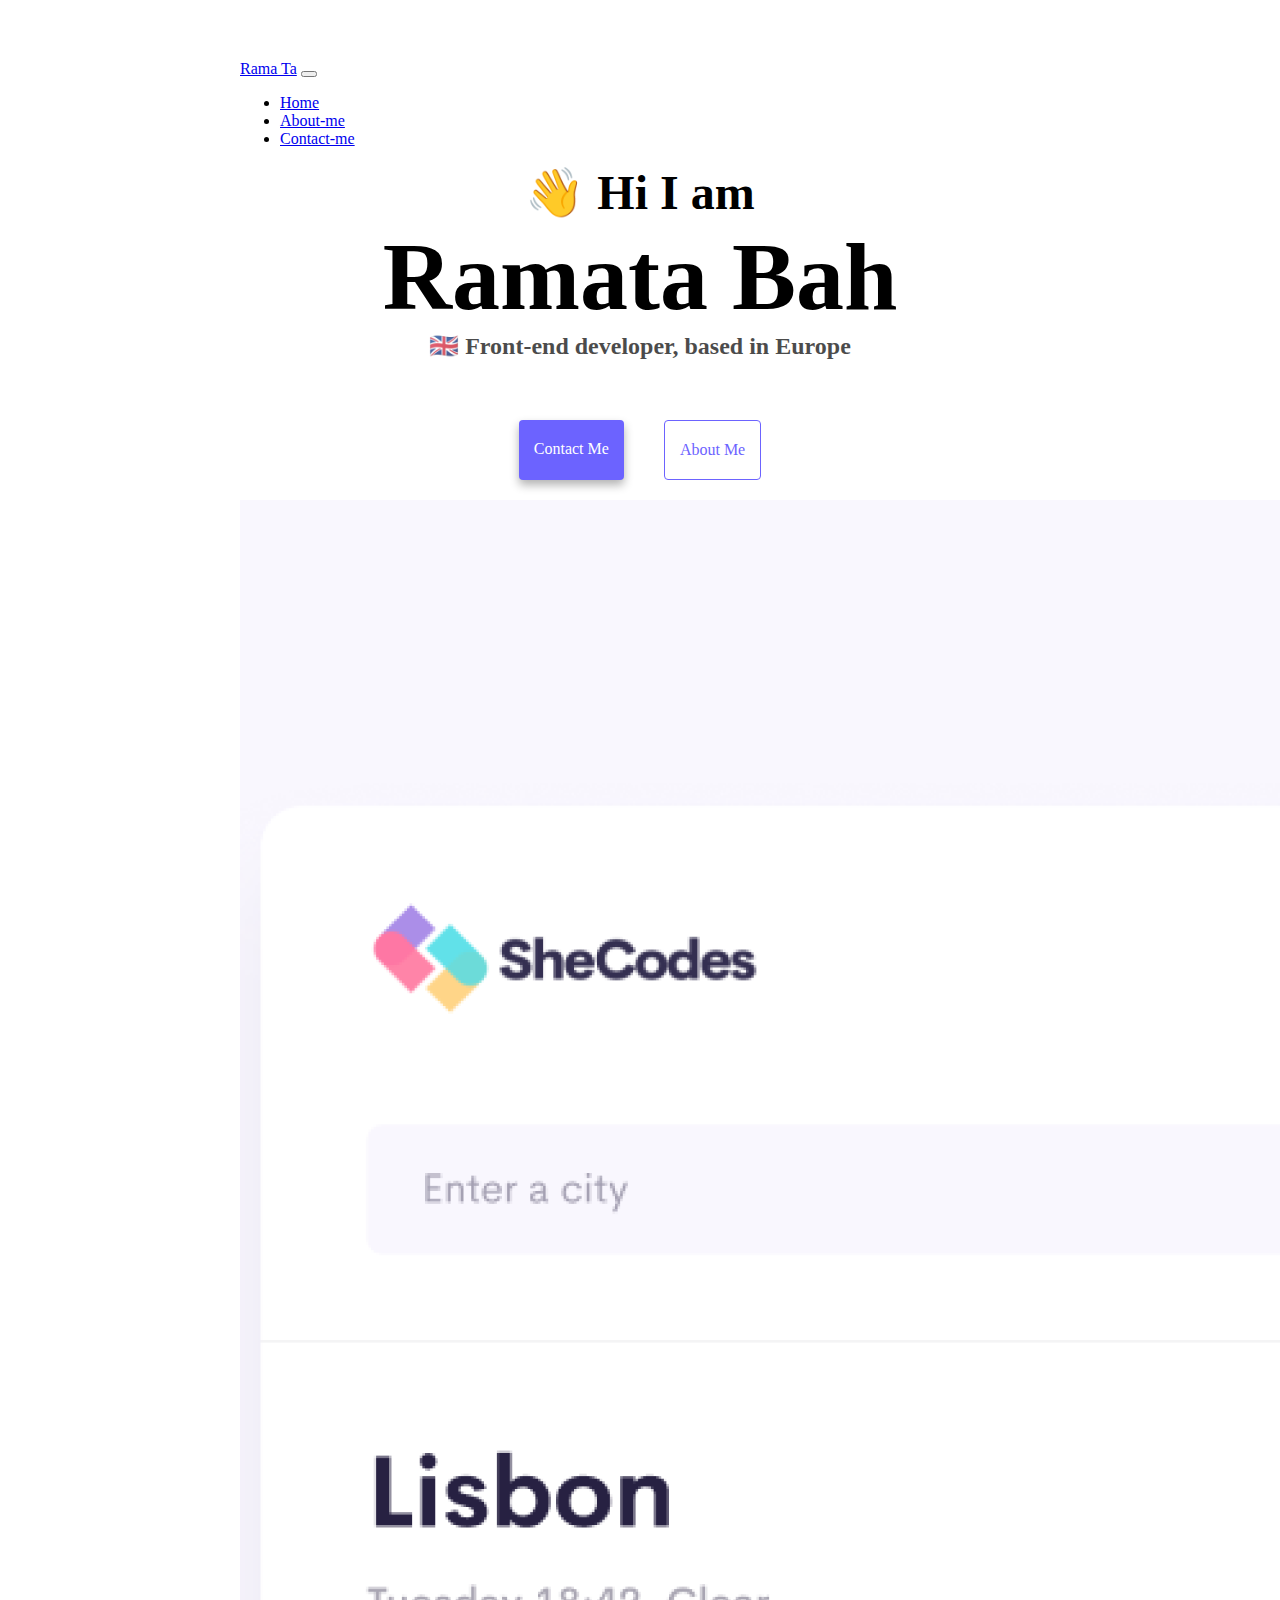
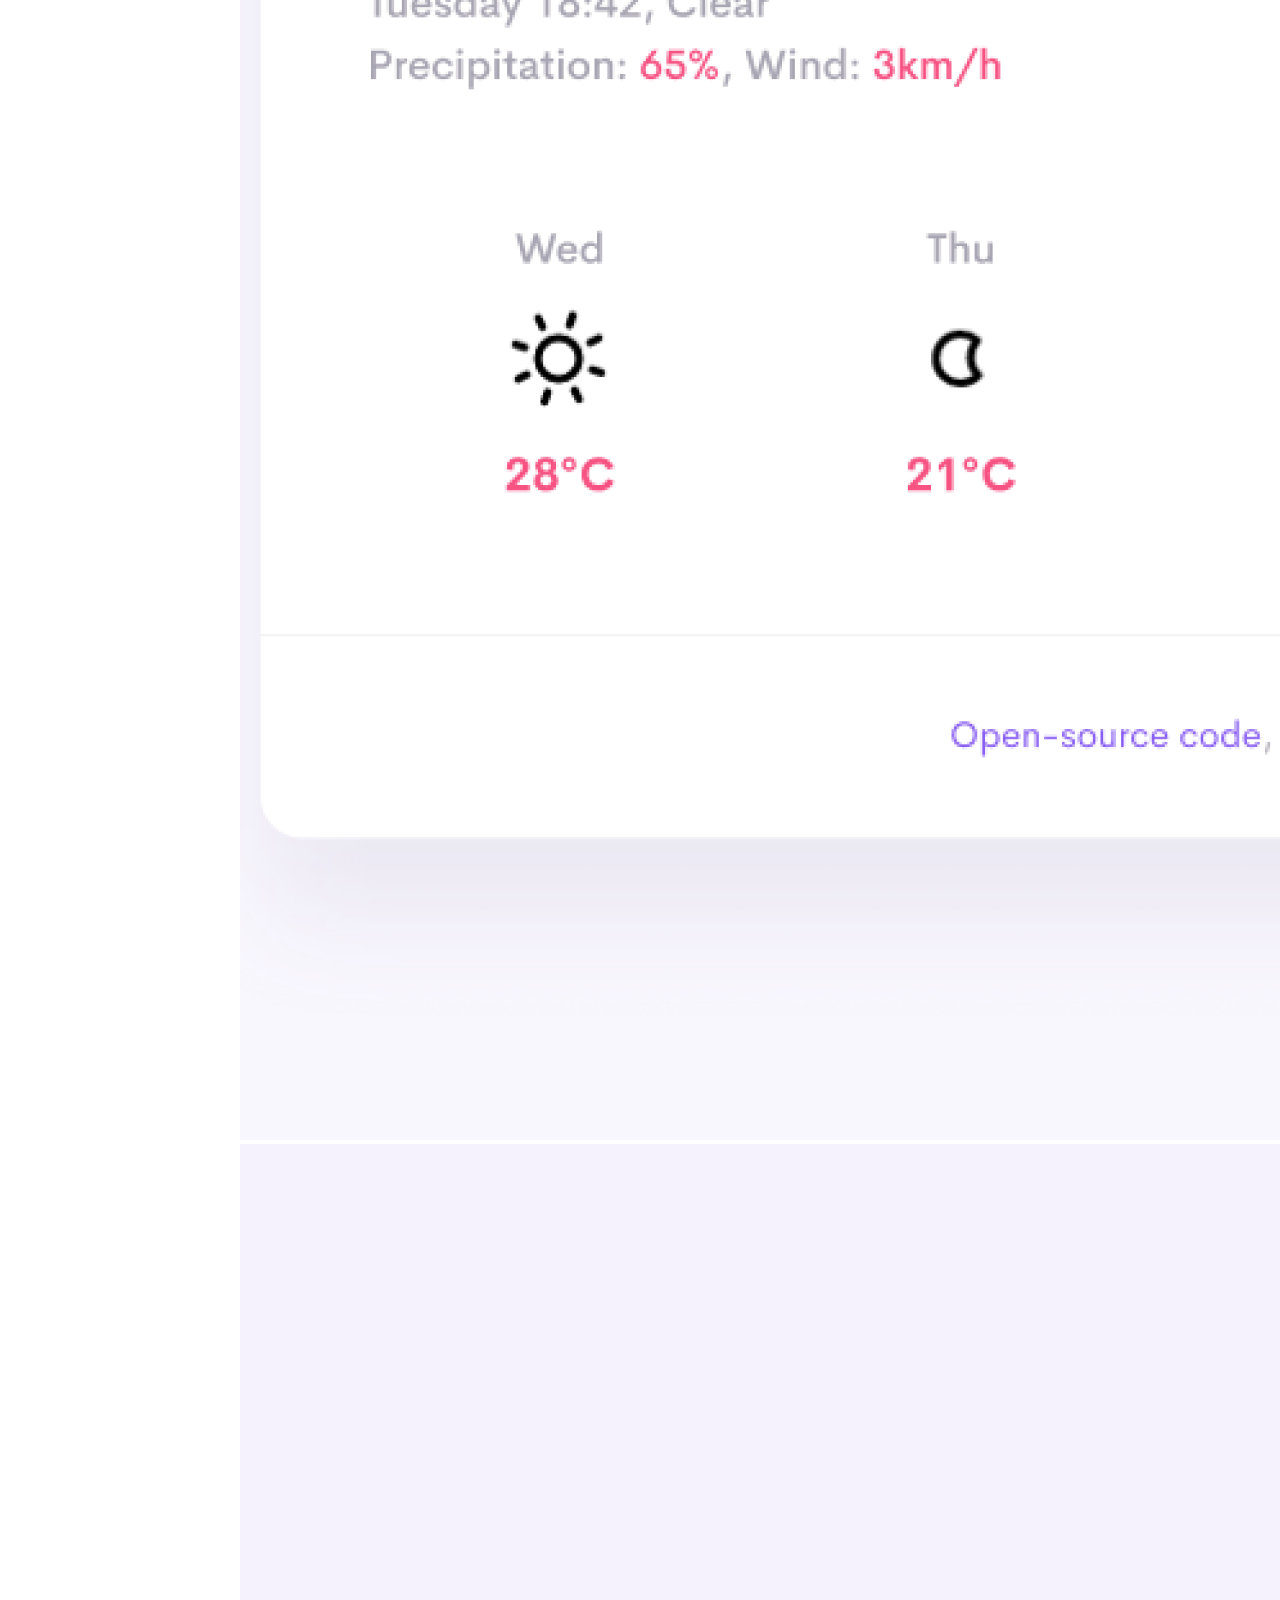
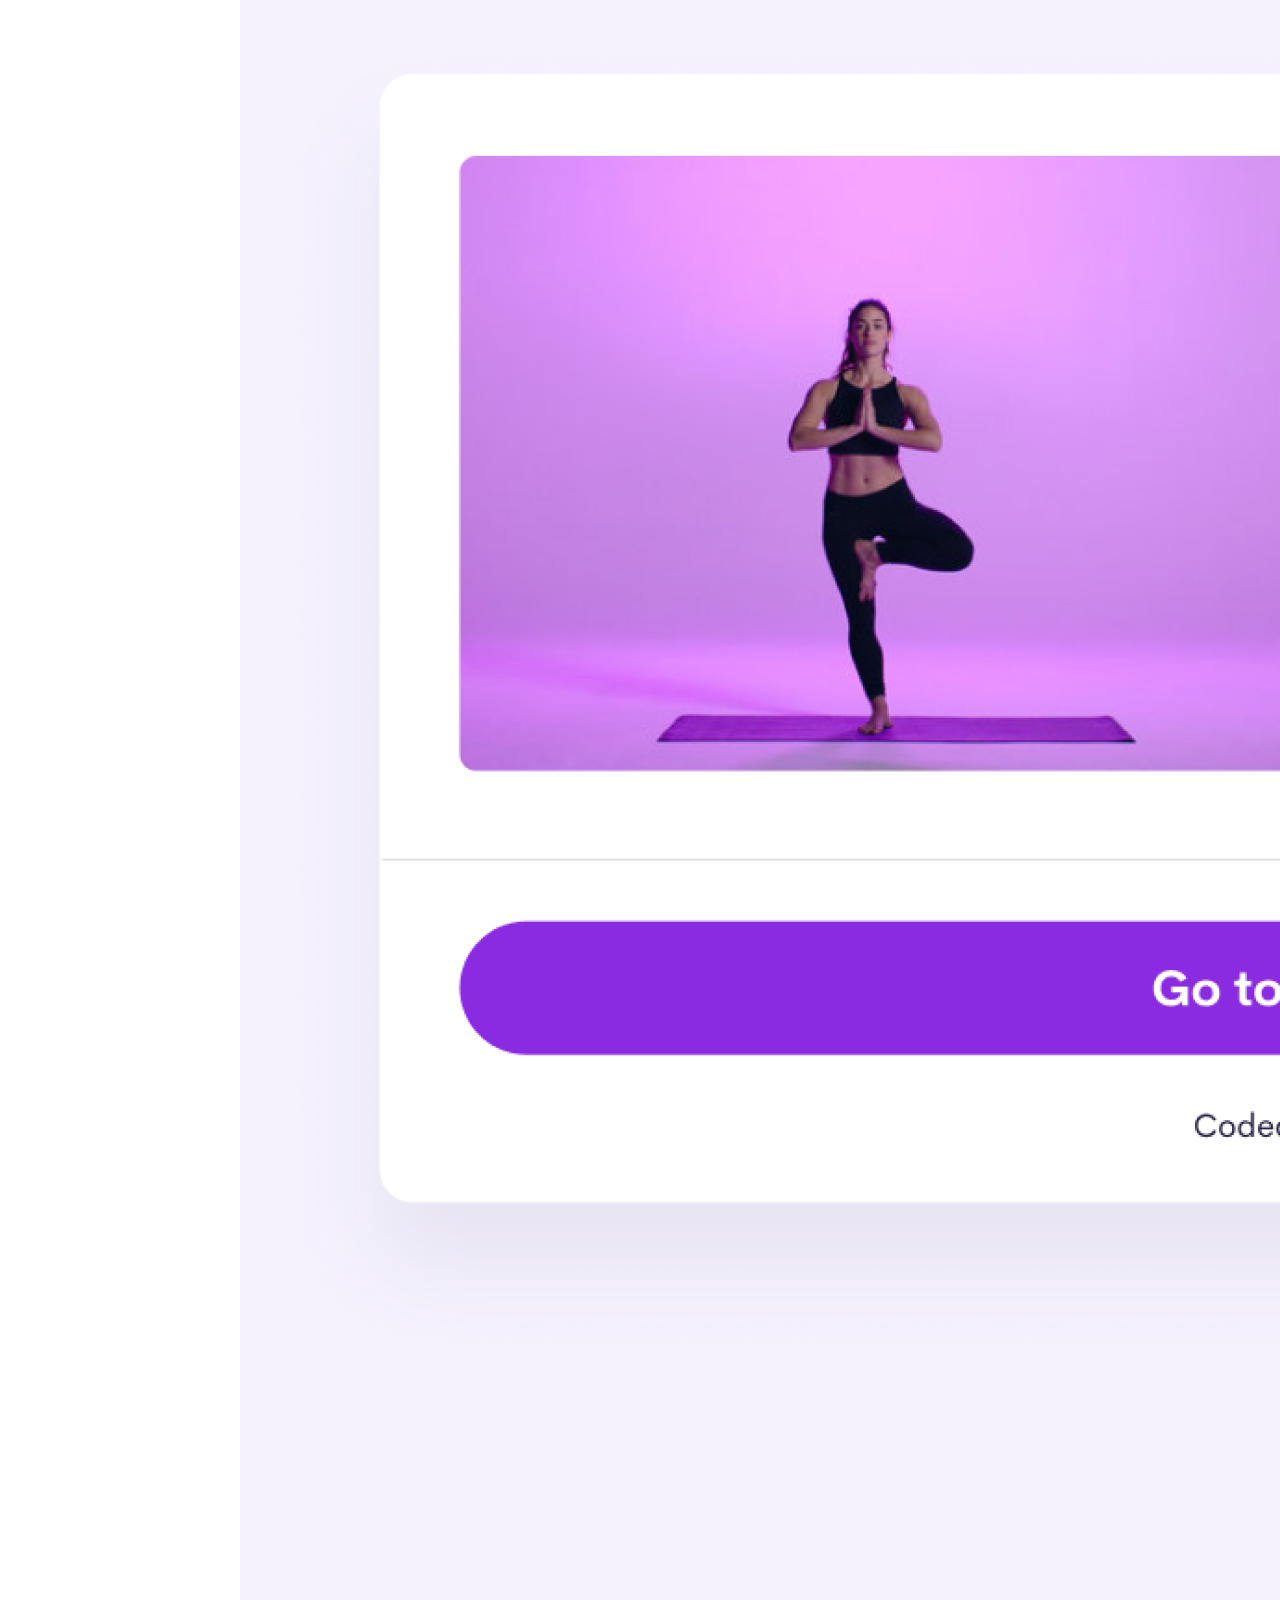
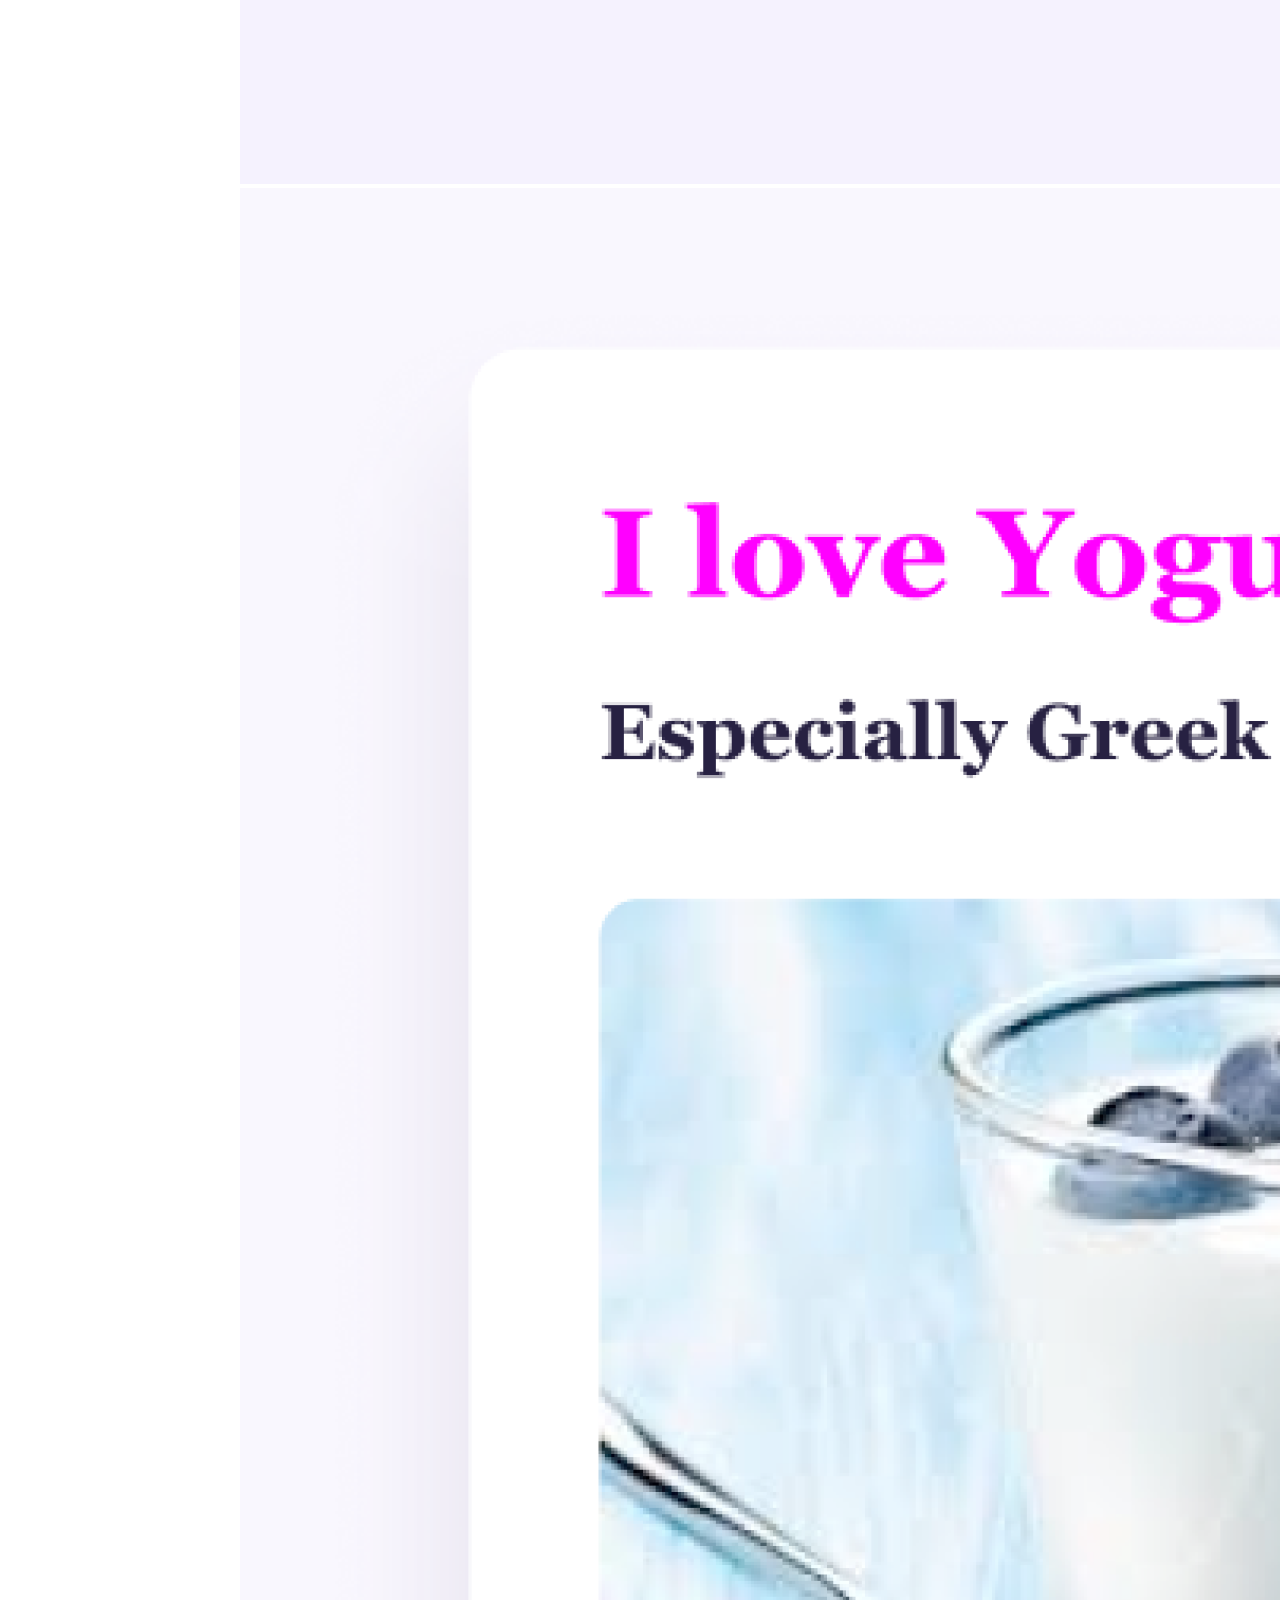
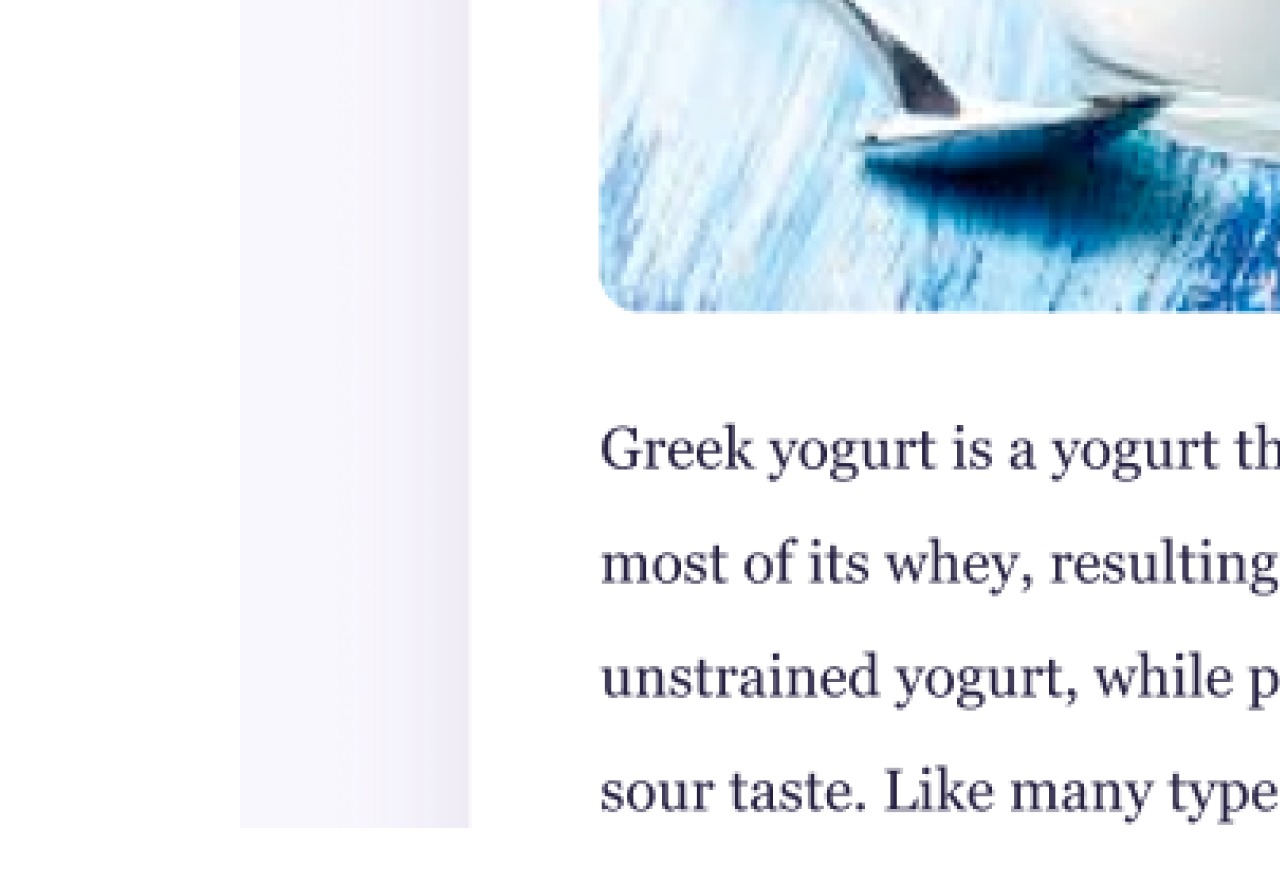
==== index.html @ 49648dfc "Initial commit" ====
<!DOCTYPE html>
<html lang="en">
  <head>
    <meta charset="UTF-8" />
    <meta http-equiv="X-UA-Compatible" content="IE=edge" />
    <meta name="viewport" content="width=device-width, initial-scale=1.0" />
    <title>Ramata Bah</title>
    <link
      href="https://cdn.jsdelivr.net/npm/bootstrap@5.1.3/dist/css/bootstrap.min.css"
      rel="stylesheet"
      integrity="sha384-1BmE4kWBq78iYhFldvKuhfTAU6auU8tT94WrHftjDbrCEXSU1oBoqyl2QvZ6jIW3"
      crossorigin="anonymous"/>

    <script
      src="https://cdn.jsdelivr.net/npm/bootstrap@5.1.3/dist/js/bootstrap.bundle.min.js"
      integrity="sha384-ka7Sk0Gln4gmtz2MlQnikT1wXgYsOg+OMhuP+IlRH9sENBO0LRn5q+8nbTov4+1p"
      crossorigin="anonymous"
    ></script>

    <link rel="stylesheet" href="style.css" />
  </head>
  <body>
      <nav class="navbar fixed-top navbar-light bg-light">
          <div class="container-fluid">
            <a class="navbar-brand" href="#">Rama Ta</a>
            <button class="navbar-toggler" type="button" data-bs-toggle="collapse" data-bs-target="#navbarSupportedContent" aria-controls="navbarSupportedContent" aria-expanded="false" aria-label="Toggle navigation">
              <span class="navbar-toggler-icon"></span>
            </button>
            <div class="collapse navbar-collapse" id="navbarSupportedContent">
              <ul class="navbar-nav me-auto mb-2 mb-lg-0">
                <li class="nav-item">
                  <a class="nav-link active" aria-current="page" href="index.html">Home</a>
                </li>
                <li class="nav-item">
                  <a class="nav-link" href="about.html">About-me</a>
                </li>
                <li class="nav-item">
                    <a class="nav-link" href="about.html#contact">Contact-me</a>
                  </li>
            </div>
          </div>
        </nav>
    <h2>👋 Hi I am</h2>
    <h1>Ramata Bah</h1>
    <h3>🇬🇧 Front-end developer, based in Europe</h3>
    <div class="navigation-links">
      <a href="about.html#contact" class="contact-link">Contact me</a>
      <a href="about.html" class="about-link">About me</a>
    </div>

    <div class="container">
        <div class="row">
          <div class="col-md-4">
      <img src="images/weather.png" 
      class="img-fluid rounded shadow-sm p-2" />
          </div>
          <div class="col-md-4">
              <img src="images/yoga.png" 
              class="img-fluid rounded shadow-sm p-2" />
          </div>
          <div class="col-md-4">
              <img src="images/yogurt.png" 
              class="img-fluid rounded shadow-sm p-2" />
          </div>
      </div>
      </div>
  </body>
</html>
---- style.css ----
:root {
  --primary-color: #6c63ff;
  --secondary-color: #f5f2fe;
  --box-shadow: 0 5px 10px rgba(0, 0, 0, 0.3);
}

body {
  margin: 60px auto;
  max-width: 800px;
}

h1,
h2,
h3 {
  text-align: center;
  margin: 0;
}

h1 {
  font-size: 96px;
}

h2 {
  font-size: 48px;
}

h3 {
  font-size: 24px;
  opacity: 0.7;
}

p {
  background: var(--secondary-color);
  padding: 20px;
  border-radius: 4px;
  font-size: 18px;
  line-height: 1.5;
  text-align: center;
}

.navigation-links {
  display: flex;
  margin-top: 40px;
  justify-content: center;
}

.navigation-links a {
  margin: 20px;
  border-radius: 4px;
  padding: 20px 15px;
  text-decoration: none;
  text-transform: capitalize;
}

.contact-link {
  background: var(--primary-color);
  box-shadow: var(--box-shadow);
  color: white;
}

.about-link {
  color: var(--primary-color);
  border: 1px solid var(--primary-color);
}

.homepage-link {
  color: var(--primary-color);
  text-align: center;
  display: block;
}

.about-paragraphs {
  display: flex;
  margin: 30px 0;
}

.about-paragraphs p {
  margin: 10px;
}

.email-link {
  display: flex;
  justify-content: center;
  color: var(--primary-color);
  font-size: 28px;
  text-decoration: none;
}

.email-link:hover {
  text-decoration: underline;
}
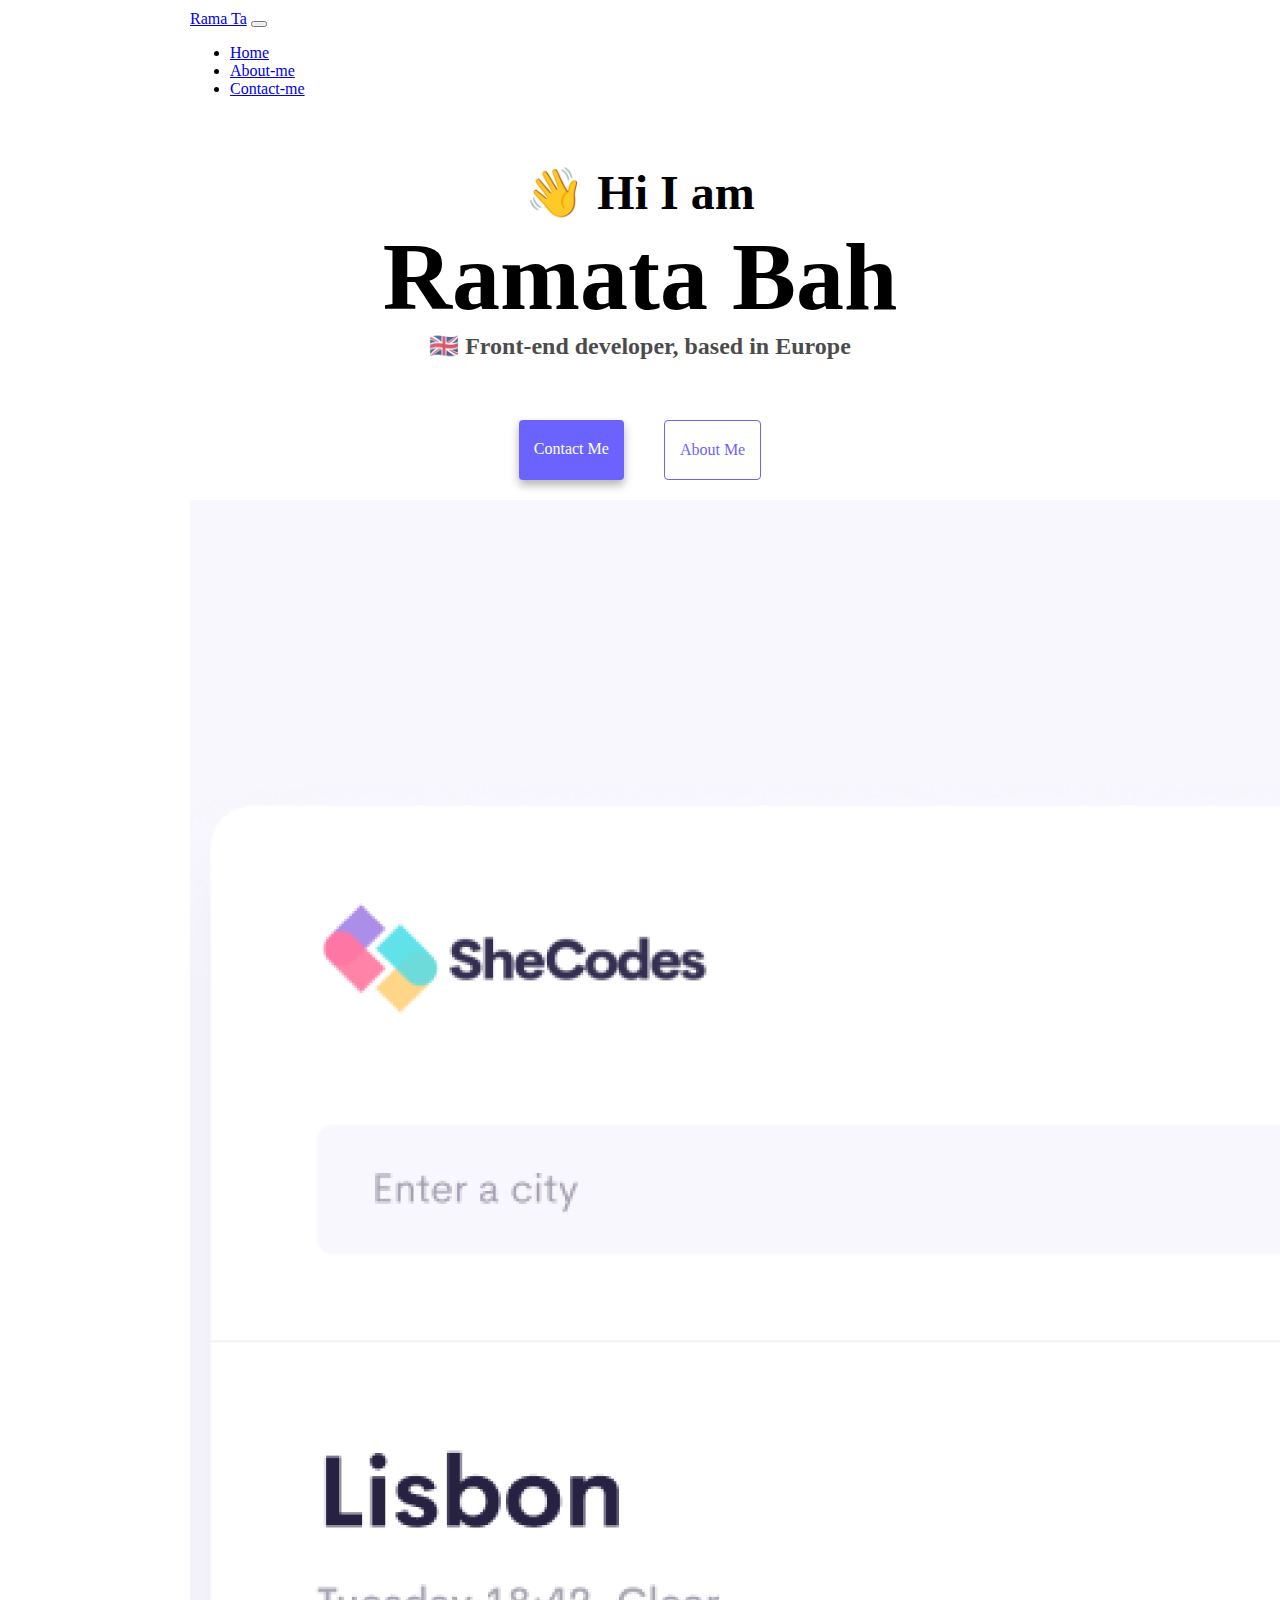
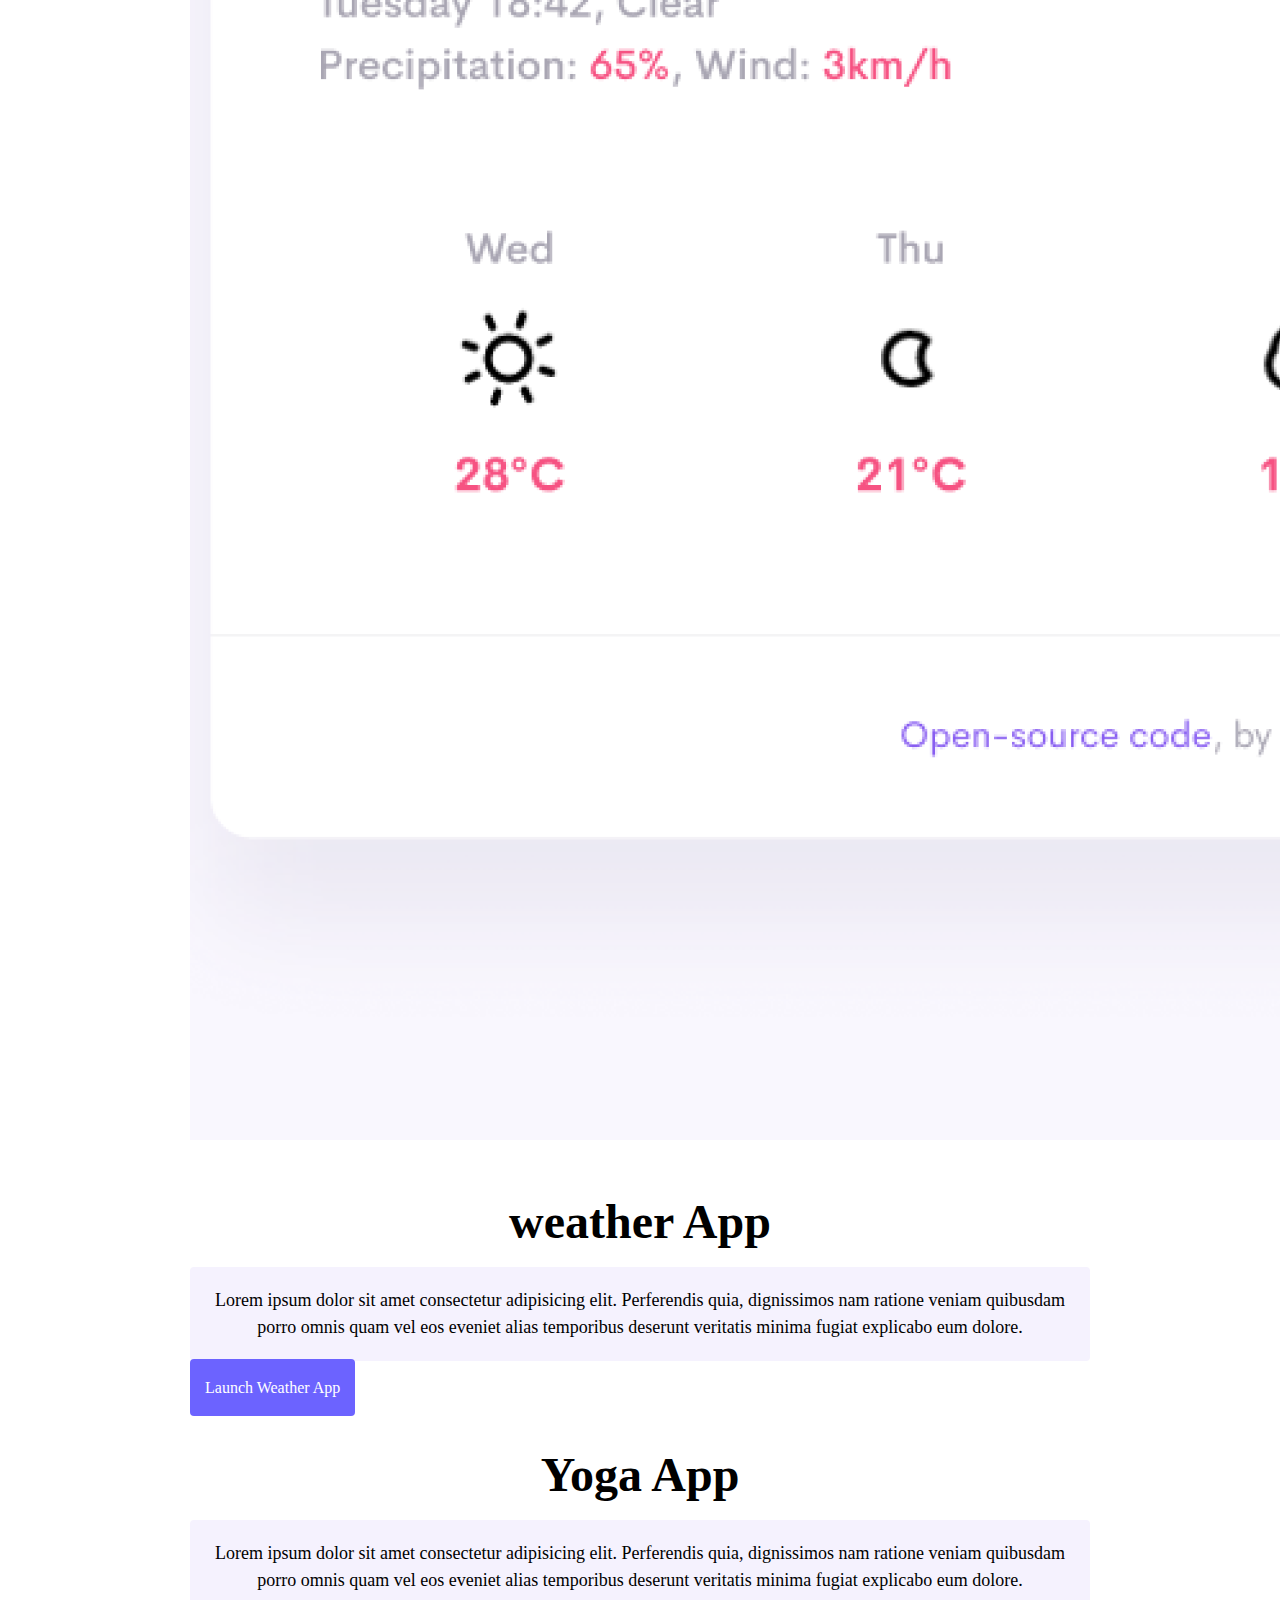
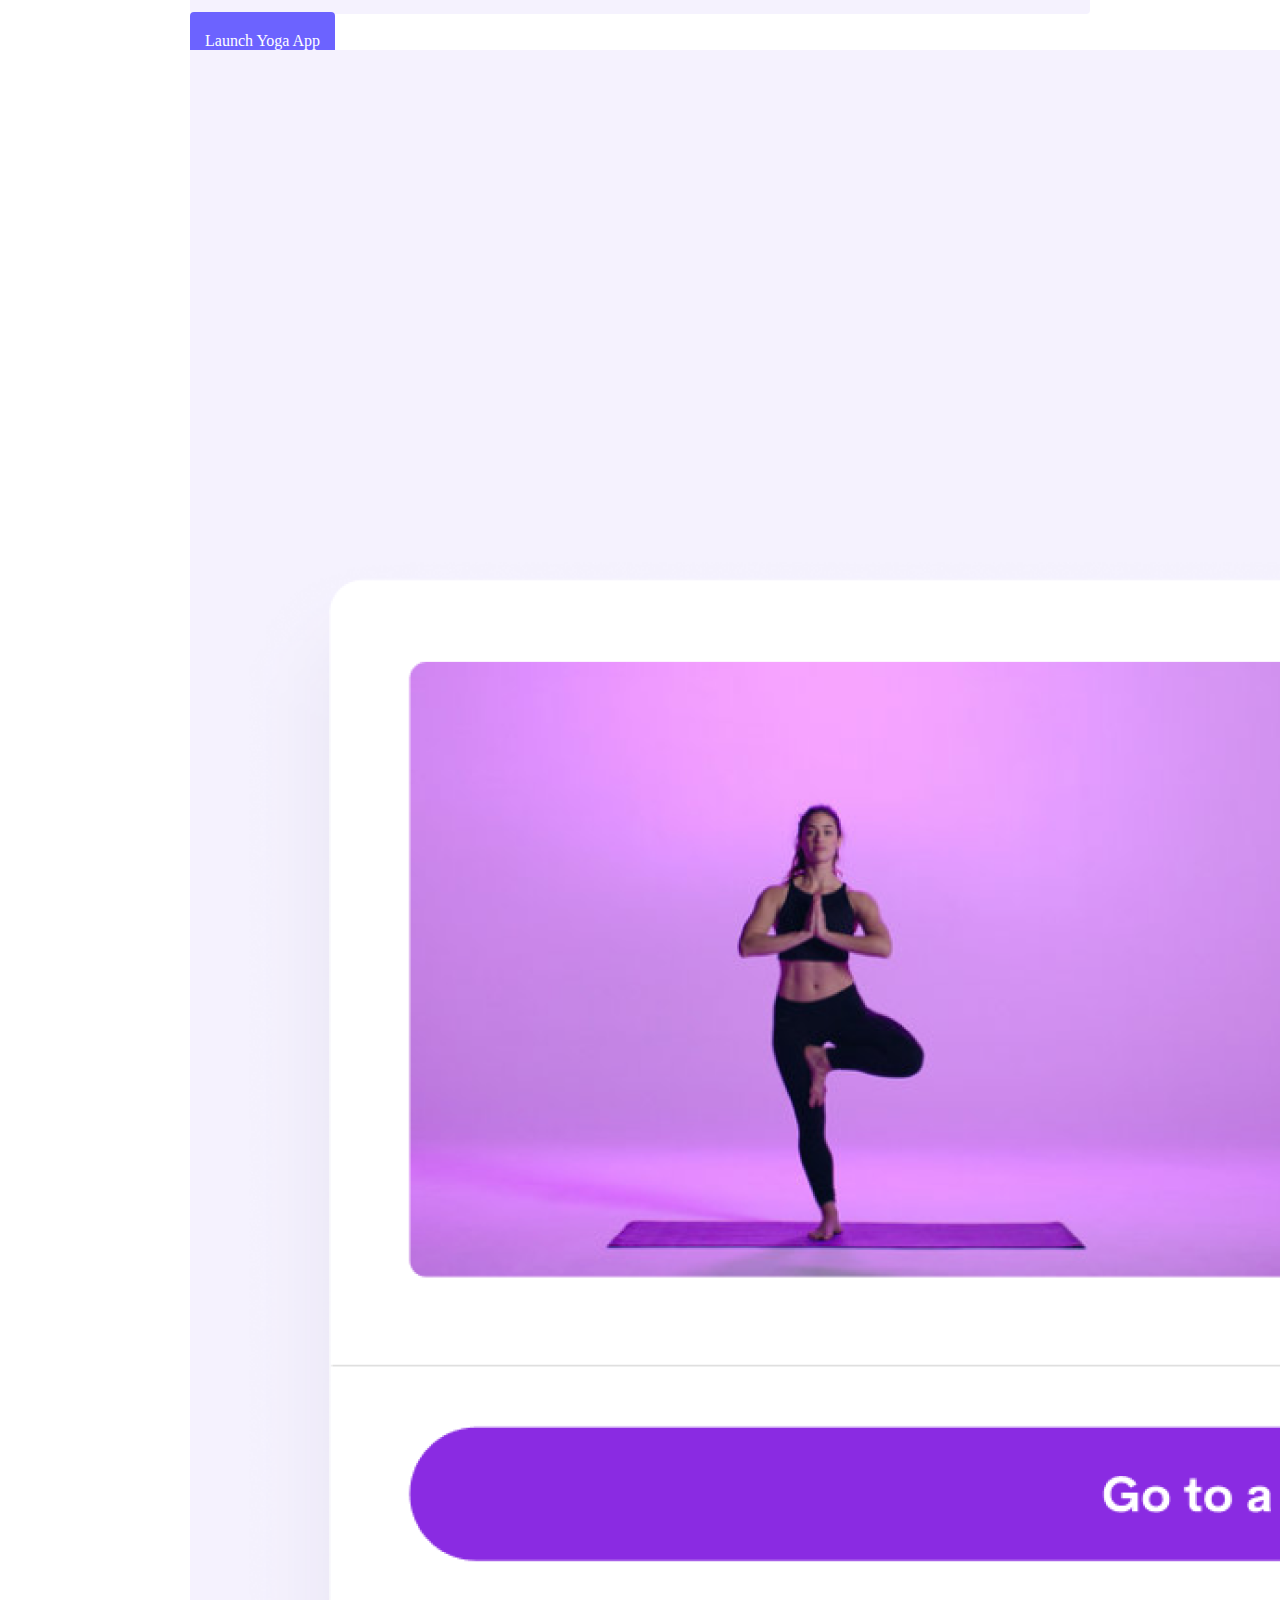
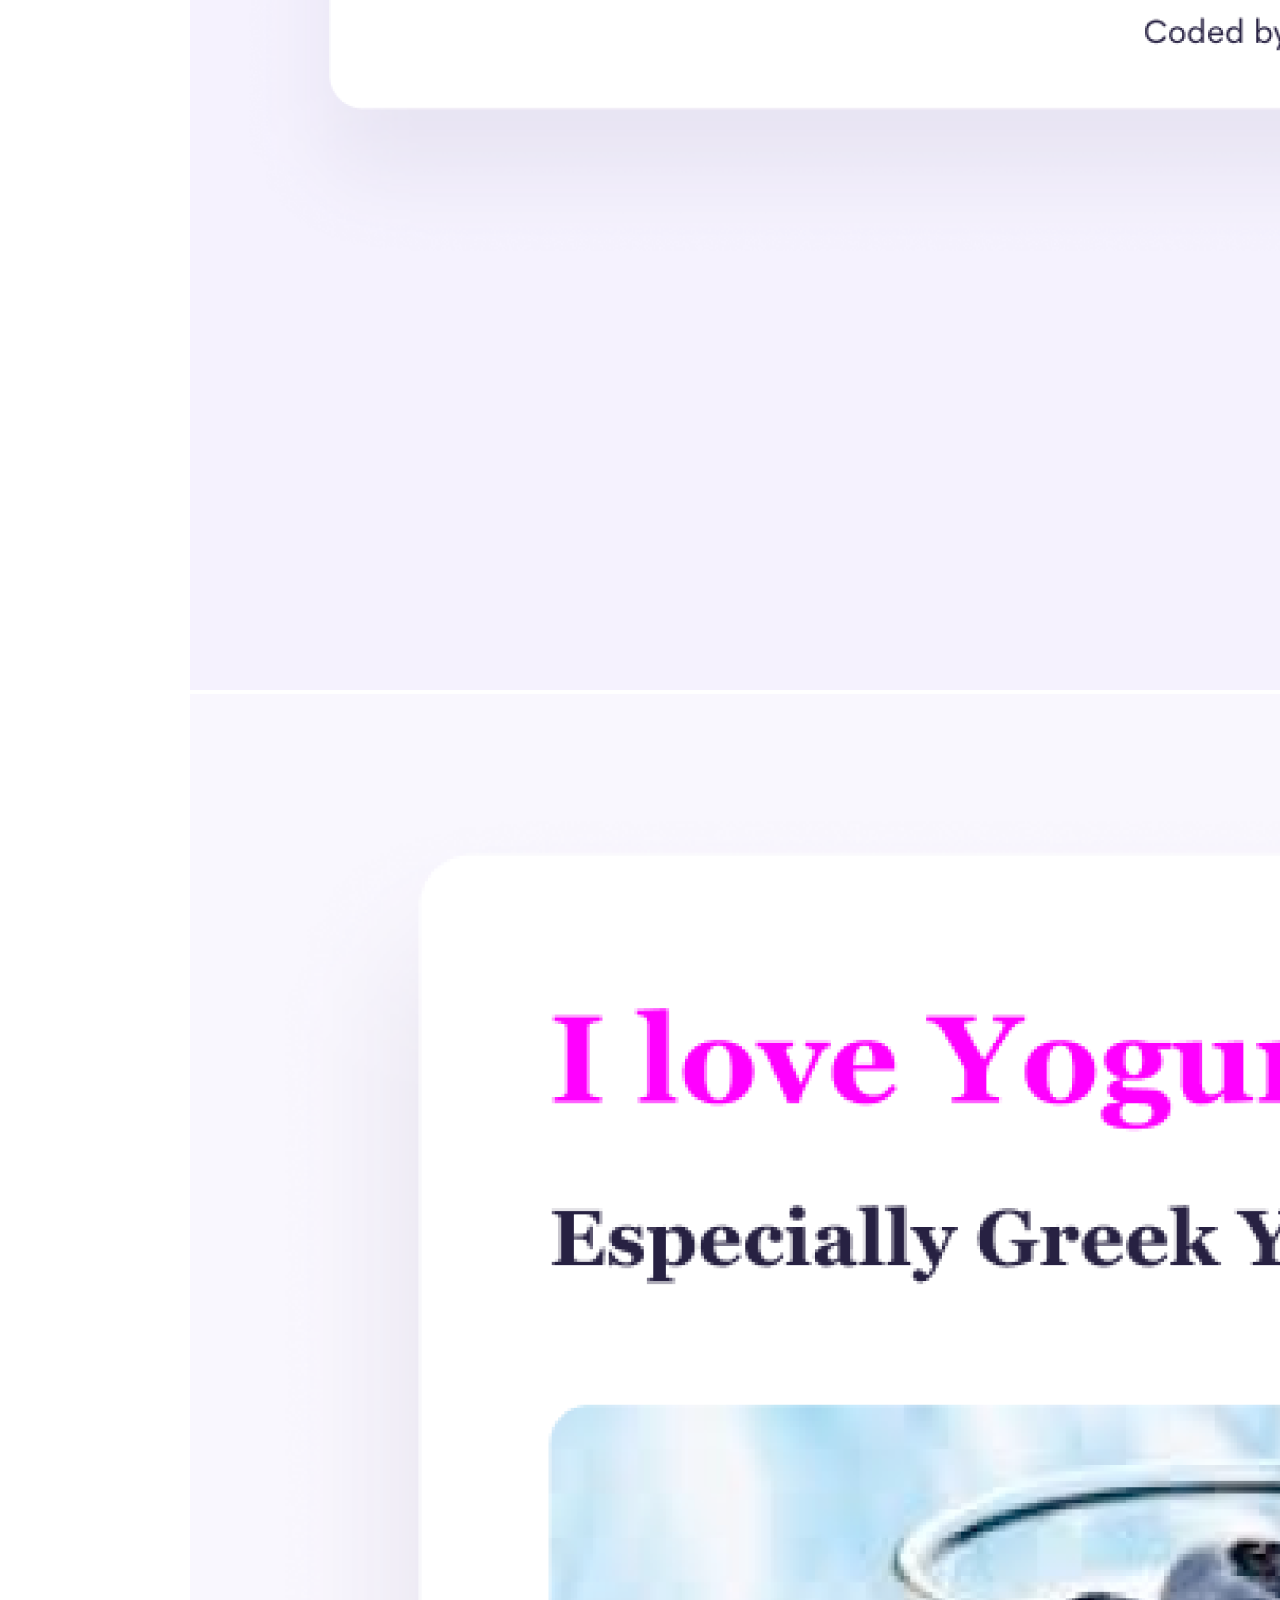
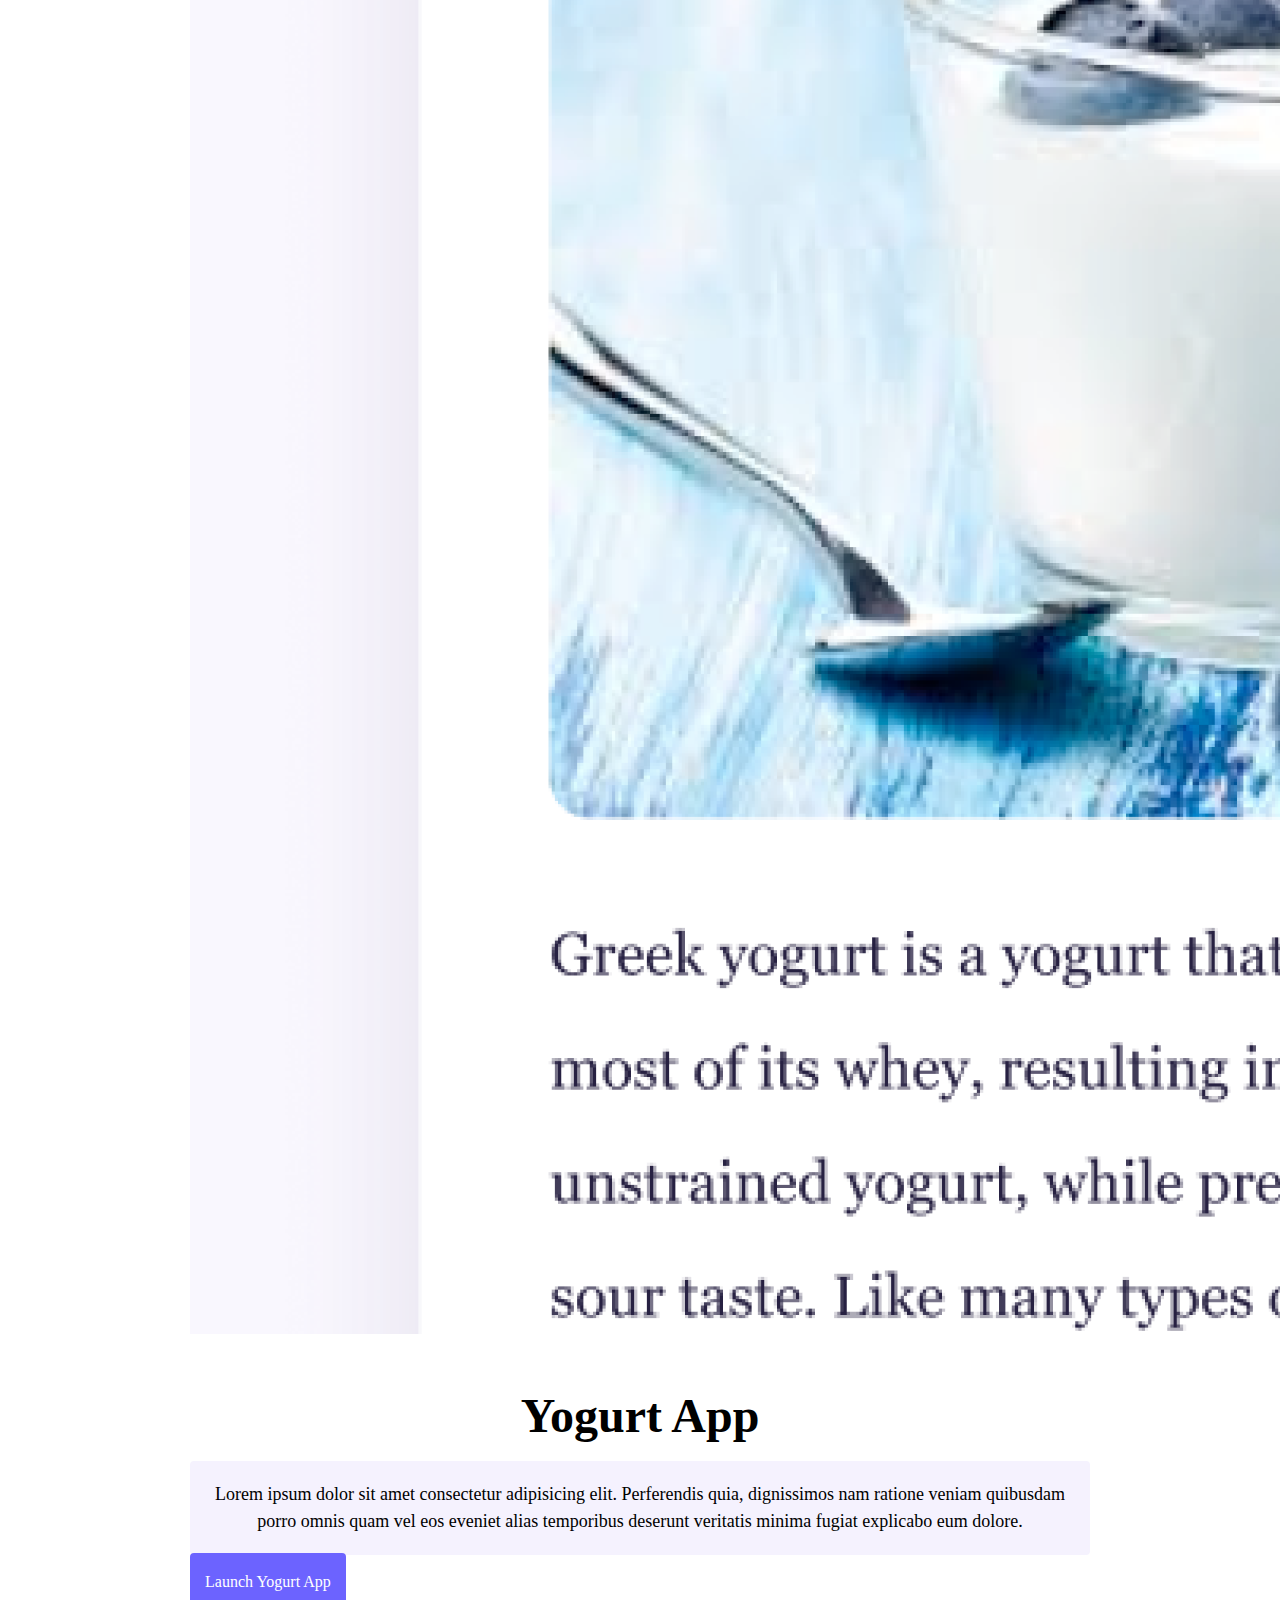
==== commit 8d3c5e6a: "commit to github" ====
--- a/index.html
+++ b/index.html
@@ -20,9 +20,9 @@
     <link rel="stylesheet" href="style.css" />
   </head>
   <body>
-      <nav class="navbar fixed-top navbar-light bg-light">
+      <nav class="navbar fixed-top navbar-expand-lg navbar-light bg-light">
           <div class="container-fluid">
-            <a class="navbar-brand" href="#">Rama Ta</a>
+            <a class="navbar-brand ms-5" href="#">Rama Ta</a>
             <button class="navbar-toggler" type="button" data-bs-toggle="collapse" data-bs-target="#navbarSupportedContent" aria-controls="navbarSupportedContent" aria-expanded="false" aria-label="Toggle navigation">
               <span class="navbar-toggler-icon"></span>
             </button>
@@ -48,21 +48,56 @@
       <a href="about.html" class="about-link">About me</a>
     </div>
 
-    <div class="container">
-        <div class="row">
-          <div class="col-md-4">
+<div class="container">
+  <div class="row">
+    <div class="col-6">
       <img src="images/weather.png" 
-      class="img-fluid rounded shadow-sm p-2" />
+      class="img-fluid rounded shadow-sm p-4" />
+    </div>
+    <div class="col-6">
+      <h2 >weather App</h2>
+        <p class="front-page">
+            Lorem ipsum dolor sit amet consectetur adipisicing elit. Perferendis
+            quia, dignissimos nam ratione veniam quibusdam porro omnis quam vel
+            eos eveniet alias temporibus deserunt veritatis minima fugiat
+            explicabo eum dolore.
+        </p>
+      
+        <a href="index.html#" class="primary-link">Launch weather App</a>
+      
+    </div>
+          
+    <div class="col-6">
+      <h2>Yoga App</h2>
+        <p class="front-page">
+              Lorem ipsum dolor sit amet consectetur adipisicing elit.
+              Perferendis quia, dignissimos nam ratione veniam quibusdam porro
+              omnis quam vel eos eveniet alias temporibus deserunt veritatis
+              minima fugiat explicabo eum dolore.
+        </p>
+      <a href="index.html#" class="primary-link">Launch Yoga App</a>
+    </div>
+    <div class="col-6">
+        <img src="images/yoga.png" 
+              class="img-fluid rounded shadow-sm p-4" />
+      </div>
+
+
+      <div class="col-6">
+              <img src="images/yogurt.png" 
+              class="img-fluid rounded shadow-sm p-4" />
+      </div>
+          <div class="col-6">
+            <h2>Yogurt App</h2>
+            <p class="front-page">
+              Lorem ipsum dolor sit amet consectetur adipisicing elit.
+              Perferendis quia, dignissimos nam ratione veniam quibusdam porro
+              omnis quam vel eos eveniet alias temporibus deserunt veritatis
+              minima fugiat explicabo eum dolore.
+            </p>
+              <a href="index.html#" class="primary-link">Launch Yogurt App</a>
           </div>
-          <div class="col-md-4">
-              <img src="images/yoga.png" 
-              class="img-fluid rounded shadow-sm p-2" />
-          </div>
-          <div class="col-md-4">
-              <img src="images/yogurt.png" 
-              class="img-fluid rounded shadow-sm p-2" />
-          </div>
-      </div>
-      </div>
+    </div>
+  </div>
   </body>
 </html>
--- a/style.css
+++ b/style.css
@@ -5,8 +5,8 @@
 }
 
 body {
-  margin: 60px auto;
-  max-width: 800px;
+  margin: 10px auto;
+  max-width: 900px;
 }
 
 h1,
@@ -19,8 +19,12 @@
 h1 {
   font-size: 96px;
 }
+.top {
+  margin-top: 50px;
+}
 
 h2 {
+  padding-top: 50px;
   font-size: 48px;
 }
 
@@ -89,3 +93,12 @@
 .email-link:hover {
   text-decoration: underline;
 }
+.primary-link {
+  border-radius: 4px;
+  padding: 20px 15px;
+  text-decoration: none;
+  text-transform: capitalize;
+  background: var(--primary-color);
+  box-shadow: var(--shadow);
+  color: white;
+}
